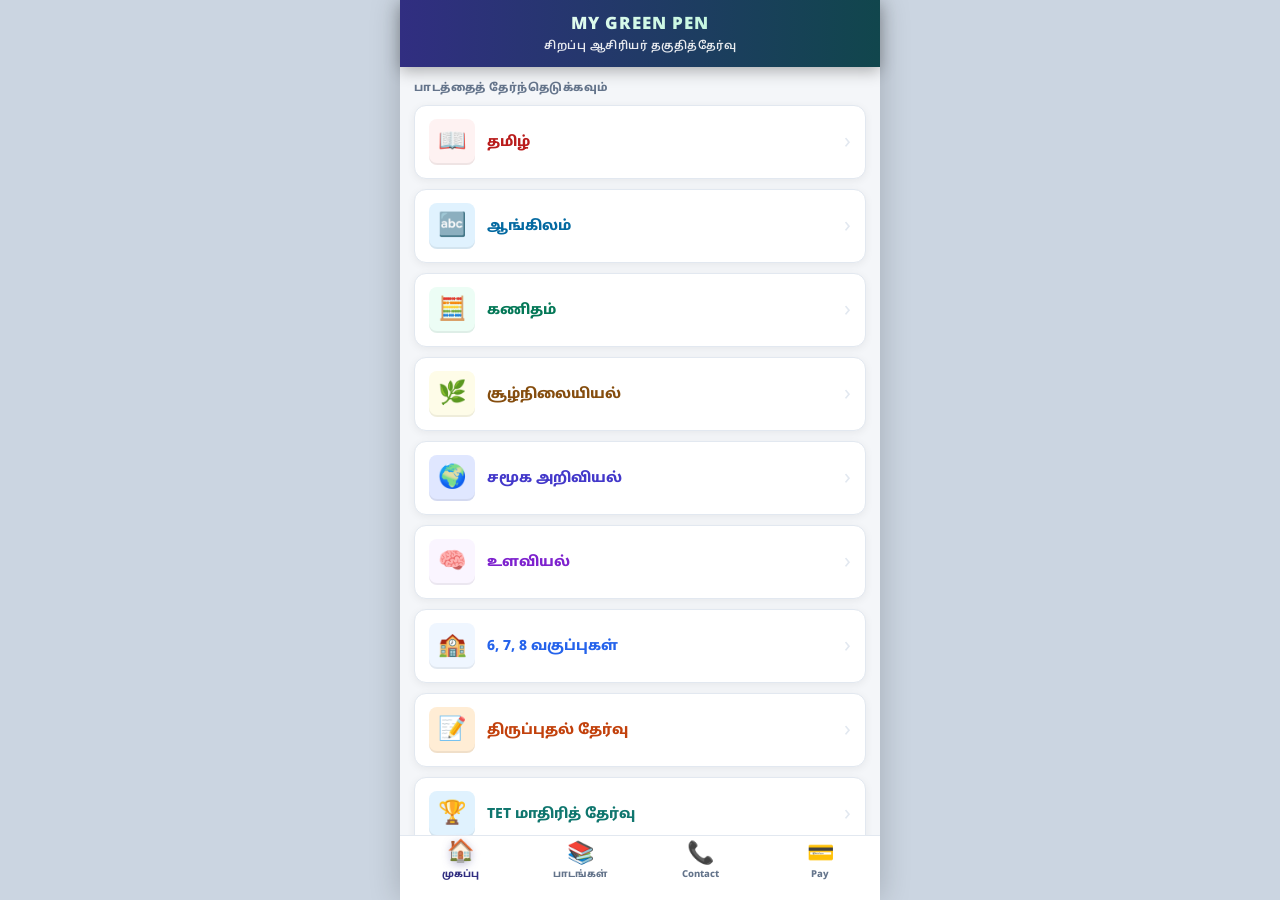
==== greenpen_app (4)/index.html @ 09793724 "Add files via upload" ====
<!DOCTYPE html>
<html lang="ta">
<head>
<meta charset="UTF-8">
<meta name="viewport" content="width=device-width, initial-scale=1.0, maximum-scale=1.0, user-scalable=no">
<meta name="mobile-web-app-capable" content="yes">
<meta name="apple-mobile-web-app-capable" content="yes">
<title>My Green Pen – சிறப்பு ஆசிரியர் தகுதித்தேர்வு</title>
<link rel="stylesheet" href="shared.css">
<link rel="stylesheet" href="index.css">
<style>
  .page { display: none; animation: fadeIn 0.25s ease; }
  .page.show { display: block; }


</style>
</head>
<body>

<div class="app-wrapper">

  <!-- HEADER -->
  <div class="app-header">
    <div style="width:100%;position:relative;z-index:2;">
      <span class="bname">MY GREEN PEN</span>
      <span class="bsub">சிறப்பு ஆசிரியர் தகுதித்தேர்வு</span>
    </div>
  </div>



  <!-- SCROLLABLE PAGES -->
  <div class="page-area" id="pageArea">

    <!-- PAGE 1: SUBJECTS -->
    <div class="page show" id="pg1">
      <div class="sec-wrap">
        <div class="sec-lbl">பாடத்தைத் தேர்ந்தெடுக்கவும்</div>
        <div class="subj-grid" id="subjGrid"></div>
      </div>
    </div>

    <!-- PAGE 2: CLASSES -->
    <div class="page" id="pg2">
      <div class="subj-topbar">
        <button class="back-btn" onclick="showPage(1)">&#8592;</button>
        <div class="topbar-info">
          <div class="topbar-lbl">சிறப்பு ஆசிரியர் தகுதித்தேர்வு</div>
          <div class="topbar-name" id="p2Name">பாடம்</div>
        </div>
      </div>
      <div class="menu-list-wrap">
        <div class="sec-lbl" style="margin-bottom:12px;">வகுப்பைத் தேர்ந்தெடுக்கவும்</div>
        <div id="classList"></div>
      </div>
    </div>

    <!-- PAGE 3: TERMS -->
    <div class="page" id="pg3">
      <div class="subj-topbar">
        <button class="back-btn" onclick="showPage(2)">&#8592;</button>
        <div class="topbar-info">
          <div class="topbar-lbl" id="p3Lbl">பாடம்</div>
          <div class="topbar-name" id="p3Name">வகுப்பு</div>
        </div>
      </div>
      <div class="menu-list-wrap">
        <div class="sec-lbl" style="margin-bottom:12px;">பருவத்தைத் தேர்ந்தெடுக்கவும்</div>
        <div id="termList"></div>
      </div>
    </div>

    <!-- PAGE 4: LESSON INDEX -->
    <div class="page" id="pg4">
      <div class="subj-topbar">
        <button class="back-btn" onclick="goBackFromIndex()">&#8592;</button>
        <div class="topbar-info">
          <div class="topbar-lbl" id="p4Lbl">பாடம்</div>
          <div class="topbar-name" id="p4Name">பருவம்</div>
        </div>
      </div>
      <div class="menu-list-wrap">
        <div class="sec-lbl" style="margin-bottom:12px;">படிக்க வேண்டிய பாடங்கள்</div>
        <div id="lessonList"></div>
      </div>
    </div>

  </div><!-- end page-area -->

  <!-- BOTTOM NAV -->
  <div class="bottom-nav">
    <div class="bnav-item active" id="bn1" onclick="showPage(1)">
      <div class="bnav-icon">🏠</div>
      <div class="bnav-lbl">முகப்பு</div>
    </div>
    <div class="bnav-item" id="bn2" onclick="showPage(1)">
      <div class="bnav-icon">📚</div>
      <div class="bnav-lbl">பாடங்கள்</div>
    </div>
    <div class="bnav-item" id="bn3" onclick="window.location.href='tel:6369371452'">
      <div class="bnav-icon">📞</div>
      <div class="bnav-lbl">Contact</div>
    </div>
    <div class="bnav-item" id="bn4" onclick="showPay()">
      <div class="bnav-icon">💳</div>
      <div class="bnav-lbl">Pay</div>
    </div>
  </div>

  <!-- PAY MODAL -->
  <div class="pay-modal-overlay" id="payModal">
    <div class="pay-modal">
      <div class="gpay-logo">💳</div>
      <div class="pay-title">GPay மூலம் செலுத்த</div>
      <div class="pay-desc">கீழே உள்ள எண்ணிற்கு GPay அல்லது PhonePe மூலம் செலுத்தவும்.</div>
      <div class="pay-number" id="gpayNumber">8883464252</div>
      <button class="copy-btn" onclick="copyGPay()">📋 எண்ணை Copy செய்</button>
      <button class="close-pay-btn" onclick="hidePay()">✖ மூடுக</button>
    </div>
  </div>

  <div class="toast" id="toast"></div>

</div><!-- end app-wrapper -->

<script>
// ═══════════════════════════════════════════════════
//  GitHub credentials — admin.html-ல் save செய்தவை
//  localStorage-லிருந்து மட்டும் படிக்கும்
//  இங்கே எந்த form / input-உம் இல்லை
// ═══════════════════════════════════════════════════
var GH = {
  owner: localStorage.getItem('gh_owner') || '',
  repo:  localStorage.getItem('gh_repo')  || '',
  token: localStorage.getItem('gh_token') || ''
};



// ═══════════════════════════════════════════════════
//  SUBJECTS
//  prefix = உங்கள் file பெயரில் உள்ள குறுக்கெழுத்து
//  உதா: tamil → tam, english → eng, maths → mat
// ═══════════════════════════════════════════════════
var SUBJECTS = [
  { id:'tamil',        name:'தமிழ்',             icon:'📖', color:'#b91c1c', bg:'#fef2f2', type:'class',  prefix:'tam',  file:null },
  { id:'english',      name:'ஆங்கிலம்',           icon:'🔤', color:'#0369a1', bg:'#e0f2fe', type:'class',  prefix:'eng',  file:null },
  { id:'maths',        name:'கணிதம்',             icon:'🧮', color:'#047857', bg:'#ecfdf5', type:'class',  prefix:'mat',  file:null },
  { id:'evs',          name:'சூழ்நிலையியல்',       icon:'🌿', color:'#854d0e', bg:'#fefce8', type:'class',  prefix:'evs',  file:null },
  { id:'social',       name:'சமூக அறிவியல்',      icon:'🌍', color:'#4338ca', bg:'#e0e7ff', type:'class',  prefix:'soc',  file:null },
  { id:'psychology',   name:'உளவியல்',             icon:'🧠', color:'#7e22ce', bg:'#faf5ff', type:'direct', prefix:'psy',  file:'data/psychology.json' },
  { id:'classes_678',  name:'6, 7, 8 வகுப்புகள்', icon:'🏫', color:'#2563eb', bg:'#eff6ff', type:'direct', prefix:'c678', file:'data/classes_678.json' },
  { id:'revision_test',name:'திருப்புதல் தேர்வு',  icon:'📝', color:'#c2410c', bg:'#ffedd5', type:'direct', prefix:'rev',  file:'data/revision_test.json' },
  { id:'tet_mock_test',name:'TET மாதிரித் தேர்வு', icon:'🏆', color:'#0f766e', bg:'#e0f2fe', type:'direct', prefix:'tet',  file:'data/tet_mock_test.json' }
];

var CLASSES = [
  {id:'c1',name:'வகுப்பு 1'},{id:'c2',name:'வகுப்பு 2'},
  {id:'c3',name:'வகுப்பு 3'},{id:'c4',name:'வகுப்பு 4'},{id:'c5',name:'வகுப்பு 5'}
];

var TERMS = [
  {id:'t1',name:'பருவம் 1'},{id:'t2',name:'பருவம் 2'},{id:'t3',name:'பருவம் 3'}
];

// ═══════════════════════════════════════════════════
//  STATE
// ═══════════════════════════════════════════════════
var state = { subj:null, cls:null, term:null, lessonList:[], cache:{} };

// ═══════════════════════════════════════════════════
//  NAVIGATION
// ═══════════════════════════════════════════════════
function showPage(n) {
  document.querySelectorAll('.page').forEach(function(p){ p.classList.remove('show'); });
  document.getElementById('pg'+n).classList.add('show');
  document.getElementById('pageArea').scrollTop = 0;
  [1,2,3,4].forEach(function(i){
    var b=document.getElementById('bn'+i); if(b) b.classList.remove('active');
  });
  document.getElementById(n===1?'bn1':'bn2').classList.add('active');
}

function goBackFromIndex() {
  if (state.subj && state.subj.type==='direct') showPage(1);
  else showPage(3);
}

// ═══════════════════════════════════════════════════
//  GITHUB FETCH (credentials from localStorage)
// ═══════════════════════════════════════════════════
function b64_to_utf8(str) {
  return decodeURIComponent(escape(window.atob(str.replace(/\s/g,''))));
}

async function fetchFile(filePath) {
  if (!GH.owner || !GH.repo || !GH.token) return null;
  if (state.cache[filePath]) return state.cache[filePath];
  var url = 'https://api.github.com/repos/'+GH.owner+'/'+GH.repo+'/contents/'+filePath;
  var res = await fetch(url, {
    headers:{'Authorization':'token '+GH.token,'Accept':'application/vnd.github.v3+json'}
  });
  if (res.status===404) return null;
  if (!res.ok) throw new Error('HTTP '+res.status);
  var data = await res.json();
  var parsed = JSON.parse(b64_to_utf8(data.content));
  state.cache[filePath] = parsed;
  return parsed;
}

// ═══════════════════════════════════════════════════
//  RENDER HOME
// ═══════════════════════════════════════════════════
function renderHome() {
  document.getElementById('subjGrid').innerHTML = SUBJECTS.map(function(s){
    return '<div class="subj-card" onclick="openSubject(\''+s.id+'\')"><div class="sc-inner">'
      +'<div class="sc-icon" style="background:'+s.bg+';color:'+s.color+'">'+s.icon+'</div>'
      +'<div class="sc-info"><div class="sc-name" style="color:'+s.color+'">'+s.name+'</div></div>'
      +'<div class="sc-chev">›</div></div></div>';
  }).join('');
}

// ═══════════════════════════════════════════════════
//  OPEN SUBJECT
// ═══════════════════════════════════════════════════
function openSubject(id) {
  var s = SUBJECTS.find(function(x){return x.id===id;});
  if (!s) return;
  state.subj = s;

  if (s.type==='direct') {
    state.cls={id:'none',name:''}; state.term={id:'none',name:''};
    document.getElementById('p4Lbl').textContent  = s.name;
    document.getElementById('p4Name').textContent = 'பட்டியல்';
    showLoading();
    showPage(4);

    var cacheKey = s.prefix+'_direct';
    if (state.cache[cacheKey]) {
      state.lessonList = state.cache[cacheKey];
      renderLessonIndex();
      return;
    }

    // psy_l1.json, psy_l2.json... என்று 404 வரும்வரை fetch செய்
    fetchAllLessons(s.prefix, '', '', 1, []).then(function(lessons){
      if (lessons.length > 0) {
        state.cache[cacheKey] = lessons;
        state.lessonList = lessons;
      } else {
        state.lessonList = [fallback(id)];
      }
      renderLessonIndex();
    }).catch(function(){ state.lessonList=[fallback(id)]; renderLessonIndex(); });
    return;
  }

  document.getElementById('p2Name').textContent = s.name;
  document.getElementById('classList').innerHTML = CLASSES.map(function(c){
    return '<div class="menu-item" onclick="openClass(\''+c.id+'\')"><div class="mi-icon" style="background:'+s.bg+';color:'+s.color+'">🏫</div><div class="mi-title">'+c.name+'</div><div class="mi-chev">›</div></div>';
  }).join('');
  showPage(2);
}

function openClass(clsId) {
  var c = CLASSES.find(function(x){return x.id===clsId;});
  state.cls = c;
  document.getElementById('p3Lbl').textContent  = state.subj.name;
  document.getElementById('p3Name').textContent = c.name;
  document.getElementById('termList').innerHTML = TERMS.map(function(t){
    return '<div class="menu-item" onclick="openTerm(\''+t.id+'\')"><div class="mi-icon" style="background:'+state.subj.bg+';color:'+state.subj.color+'">📑</div><div class="mi-title">'+t.name+'</div><div class="mi-chev">›</div></div>';
  }).join('');
  showPage(3);
}

function openTerm(termId) {
  var t = TERMS.find(function(x){return x.id===termId;});
  state.term = t;
  document.getElementById('p4Lbl').textContent  = state.subj.name+' ❯ '+state.cls.name;
  document.getElementById('p4Name').textContent = t.name;
  showLoading();
  showPage(4);

  // File format: data/tam_5_t1_l1.json
  // prefix_classNum_termId_lNum.json
  var prefix   = state.subj.prefix;
  var clsNum   = state.cls.id.replace('c',''); // c5 → 5
  var termStr  = t.id;                          // t1
  var cacheKey = prefix+'_'+clsNum+'_'+termStr;

  if (state.cache[cacheKey]) {
    state.lessonList = state.cache[cacheKey];
    renderLessonIndex();
    return;
  }

  // l1, l2, l3... என்று 404 வரும்வரை fetch செய்
  fetchAllLessons(prefix, clsNum, termStr, 1, []).then(function(lessons){
    if (lessons.length > 0) {
      state.cache[cacheKey] = lessons;
      state.lessonList = lessons;
    } else {
      state.lessonList = [fallback('dummy')];
    }
    renderLessonIndex();
  }).catch(function(){
    state.lessonList = [fallback('dummy')];
    renderLessonIndex();
  });
}

// ஒவ்வொரு lesson file-ஐயும் l1,l2,l3... என்று fetch செய்யும்
// 404 கிடைத்தால் நிறுத்திவிடும்
// Direct subjects:     data/psy_l1.json      (clsNum='', termStr='')
// Class-based:         data/tam_5_t1_l1.json  (clsNum='5', termStr='t1')
async function fetchAllLessons(prefix, clsNum, termStr, lessonNum, collected) {
  var parts = [prefix];
  if (clsNum)  parts.push(clsNum);
  if (termStr) parts.push(termStr);
  parts.push('l' + lessonNum);
  var fp  = 'data/' + parts.join('_') + '.json';
  var url = 'https://api.github.com/repos/'+GH.owner+'/'+GH.repo+'/contents/'+fp;
  try {
    var res = await fetch(url, {
      headers:{'Authorization':'token '+GH.token,'Accept':'application/vnd.github.v3+json'}
    });
    if (res.status===404) return collected; // இந்த lesson இல்லை — முடிந்தது
    if (!res.ok) return collected;
    var data   = await res.json();
    var lesson = JSON.parse(b64_to_utf8(data.content));
    collected.push(lesson);
    return fetchAllLessons(prefix, clsNum, termStr, lessonNum+1, collected);
  } catch(e) {
    return collected;
  }
}

function showLoading() {
  document.getElementById('lessonList').innerHTML =
    '<div class="loader-wrap"><div class="spinner"></div><div class="loader-msg">ஏற்றுகிறது...</div></div>';
}

function fallback(id) {
  return {id:id+'_l1',title:'1. முழுப்பாடப்பகுதி',
    material:[{title:'குறிப்புகள்',points:['Admin Panel வழியாக தரவை சேர்க்கவும்.']}],
    quiz:[{q:'மாதிரி வினா?',opts:['அ','ஆ','இ','ஈ'],ans:0,expl:''}]};
}

// ═══════════════════════════════════════════════════
//  RENDER LESSON INDEX
// ═══════════════════════════════════════════════════
function renderLessonIndex() {
  var list = document.getElementById('lessonList');
  if (!state.lessonList || state.lessonList.length===0) {
    list.innerHTML='<div class="empty-state"><div class="empty-icon">📝</div><div class="empty-msg">பாடங்கள் விரைவில் பதிவேற்றப்படும்</div></div>';
    return;
  }
  var sId=state.subj?state.subj.id:'', cId=state.cls?state.cls.id:'', tId=state.term?state.term.id:'';
  list.innerHTML = state.lessonList.map(function(lesson, idx){
    // lessonId = l1, l2, l3... (lesson index-based)
    var lId = 'l' + (idx + 1);
    var q = 'id='+lId+'&subj='+sId+'&cls='+cId+'&term='+tId;
    return '<div class="lesson-card">'
      +'<div class="lc-num">பாடம் '+(idx+1)+'</div>'
      +'<div class="lc-title">'+lesson.title+'</div>'
      +'<div class="lc-actions">'
      +'<a class="lc-btn btn-mat"  href="material.html?'+q+'">📚 பாடக்குறிப்புகள்</a>'
      +'<a class="lc-btn btn-quiz" href="quiz.html?'+q+'">✍️ தேர்வு</a>'
      +'</div></div>';
  }).join('');
}

// ═══════════════════════════════════════════════════
//  PAY MODAL
// ═══════════════════════════════════════════════════
function showPay(){ document.getElementById('payModal').classList.add('show'); }
function hidePay(){ document.getElementById('payModal').classList.remove('show'); }
function copyGPay(){
  var num=document.getElementById('gpayNumber').innerText;
  navigator.clipboard.writeText(num).catch(function(){});
  showToast('📋 '+num+' நகலெடுக்கப்பட்டது!');
  hidePay();
}
function showToast(msg){
  var t=document.getElementById('toast');
  t.textContent=msg; t.classList.add('show');
  setTimeout(function(){t.classList.remove('show');},2500);
}

// INIT
renderHome();
</script>
</body>
</html>
---- greenpen_app (4)/shared.css ----
/* ═══════════════════════════════════════════
   SHARED.CSS — My Green Pen
   All pages share these base styles
═══════════════════════════════════════════ */

@import url('https://fonts.googleapis.com/css2?family=Noto+Sans+Tamil:wght@300;400;500;600;700;800&display=swap');

/* ── CSS VARIABLES ── */
:root {
  --primary:       #312e81;
  --primary-light: #4338ca;
  --primary-pale:  #e0e7ff;
  --success:       #10b981;
  --success-pale:  #ecfdf5;
  --danger:        #ef4444;
  --danger-pale:   #fef2f2;
  --warning:       #f59e0b;
  --warning-pale:  #fefce8;
  --bg:            #cbd5e1;
  --surface:       #f4f6f9;
  --card:          #ffffff;
  --text:          #1e293b;
  --text-muted:    #64748b;
  --border:        #e2e8f0;
  --shadow-sm:     0 2px 8px rgba(0,0,0,0.06);
  --shadow-md:     0 4px 16px rgba(0,0,0,0.10);
  --radius-sm:     8px;
  --radius-md:     12px;
  --radius-lg:     16px;
  --font:          'Noto Sans Tamil', 'Tamil Sangam MN', 'Latha', Arial, sans-serif;
}

/* ── RESET ── */
*, *::before, *::after {
  box-sizing: border-box;
  margin: 0;
  padding: 0;
  -webkit-tap-highlight-color: transparent;
}

html, body {
  height: 100%;
  height: 100dvh;
  overflow: hidden;
  background: var(--bg);
  font-family: var(--font);
  color: var(--text);
}

/* ── APP SHELL ── */
.app-wrapper {
  height: 100%;
  max-width: 480px;
  margin: 0 auto;
  background: var(--surface);
  display: flex;
  flex-direction: column;
  position: relative;
  box-shadow: 0 0 30px rgba(0,0,0,0.20);
}

/* ── HEADER ── */
.app-header {
  background: linear-gradient(270deg, #1e1b4b, #312e81, #064e3b, #312e81);
  background-size: 400% 400%;
  animation: headerGradient 12s ease infinite;
  padding: 14px 16px;
  display: flex;
  align-items: center;
  justify-content: center;
  text-align: center;
  flex-shrink: 0;
  z-index: 50;
  box-shadow: 0 4px 15px rgba(0,0,0,0.30);
  position: relative;
  overflow: hidden;
}
@keyframes headerGradient {
  0%   { background-position: 0% 50%; }
  50%  { background-position: 100% 50%; }
  100% { background-position: 0% 50%; }
}
.app-header::after {
  content: '';
  position: absolute;
  top: 0; left: -100%;
  width: 50%; height: 100%;
  background: linear-gradient(to right,
    rgba(255,255,255,0) 0%,
    rgba(255,255,255,0.15) 50%,
    rgba(255,255,255,0) 100%);
  transform: skewX(-25deg);
  animation: headerShine 6s infinite;
}
@keyframes headerShine {
  0%   { left: -100%; }
  20%  { left: 200%; }
  100% { left: 200%; }
}

.bname {
  font-size: 17px;
  font-weight: 900;
  background: linear-gradient(to right, #ffffff, #a7f3d0, #ffffff);
  background-size: 200% auto;
  -webkit-background-clip: text;
  -webkit-text-fill-color: transparent;
  background-clip: text;
  animation: textShine 3s linear infinite;
  display: block;
  letter-spacing: 1px;
}
@keyframes textShine {
  to { background-position: 200% center; }
}
.bsub {
  font-size: 11px;
  color: rgba(255,255,255,0.9);
  display: block;
  margin-top: 4px;
  font-weight: 600;
  letter-spacing: 0.5px;
}

/* ── TOPBAR (inner pages) ── */
.subj-topbar {
  background: linear-gradient(135deg, #312e81, #4338ca);
  padding: 12px 16px;
  display: flex;
  align-items: center;
  gap: 12px;
  flex-shrink: 0;
  box-shadow: 0 4px 8px rgba(0,0,0,0.10);
}
.back-btn {
  width: 34px; height: 34px;
  border-radius: 10px;
  background: rgba(255,255,255,0.20);
  border: none; color: #fff;
  font-size: 20px; cursor: pointer;
  display: flex; align-items: center; justify-content: center;
  flex-shrink: 0;
  transition: background 0.15s;
}
.back-btn:active { background: rgba(255,255,255,0.35); }
.topbar-info { flex: 1; min-width: 0; }
.topbar-lbl  { font-size: 9px; font-weight: 600; color: rgba(255,255,255,0.70); }
.topbar-name {
  font-size: 14px; font-weight: 800; color: #fff;
  white-space: nowrap; overflow: hidden; text-overflow: ellipsis;
}

/* ── SCROLLABLE AREA ── */
.page-area {
  flex: 1;
  overflow-y: auto;
  overflow-x: hidden;
  -webkit-overflow-scrolling: touch;
  padding-bottom: 70px;
}

/* ── BOTTOM NAV ── */
.bottom-nav {
  position: absolute;
  bottom: 0; left: 0;
  width: 100%; height: 65px;
  background: rgba(255,255,255,0.98);
  backdrop-filter: blur(10px);
  border-top: 1px solid var(--border);
  display: flex;
  padding: 8px 0;
  z-index: 50;
  flex-shrink: 0;
}
.bnav-item {
  flex: 1;
  display: flex; flex-direction: column;
  align-items: center; gap: 3px;
  cursor: pointer;
}
.bnav-icon { font-size: 22px; line-height: 1; }
.bnav-lbl  { font-size: 9.5px; font-weight: 800; color: var(--text-muted); }
.bnav-item.active .bnav-lbl  { color: var(--primary); }
.bnav-item.active .bnav-icon {
  transform: translateY(-2px);
  filter: drop-shadow(0 2px 4px rgba(49,46,129,0.30));
}

/* ── CARDS & MENUS ── */
.menu-list-wrap { padding: 14px; }
.sec-lbl {
  font-size: 11px; font-weight: 800;
  color: var(--text-muted);
  letter-spacing: 0.5px;
  margin-bottom: 10px;
  text-transform: uppercase;
}
.menu-item {
  background: var(--card);
  border-radius: var(--radius-md);
  border: 1px solid var(--border);
  padding: 12px 14px;
  margin-bottom: 10px;
  display: flex; align-items: center; gap: 12px;
  box-shadow: var(--shadow-sm);
  cursor: pointer;
  transition: transform 0.1s, background 0.1s;
  text-decoration: none;
  color: var(--text);
}
.menu-item:active { transform: scale(0.98); background: #f8fafc; }
.mi-icon  { width: 40px; height: 40px; border-radius: 10px; display: flex; align-items: center; justify-content: center; font-size: 18px; }
.mi-title { font-size: 14px; font-weight: 800; color: var(--text); flex: 1; }
.mi-chev  { font-size: 20px; color: var(--border); }

/* ── EMPTY STATE ── */
.empty-state { text-align: center; padding: 50px 20px; }
.empty-icon  { font-size: 52px; opacity: 0.4; margin-bottom: 12px; }
.empty-msg   { font-size: 14px; color: var(--text-muted); font-weight: 600; }

/* ── LOADING SPINNER ── */
.loader-wrap { display: flex; flex-direction: column; align-items: center; justify-content: center; padding: 60px 20px; gap: 16px; }
.spinner {
  width: 36px; height: 36px;
  border: 3px solid var(--primary-pale);
  border-top-color: var(--primary);
  border-radius: 50%;
  animation: spin 0.7s linear infinite;
}
@keyframes spin { to { transform: rotate(360deg); } }
.loader-msg { font-size: 13px; color: var(--text-muted); font-weight: 600; }

/* ── PAY MODAL ── */
.pay-modal-overlay {
  position: absolute; top: 0; left: 0; right: 0; bottom: 0;
  background: rgba(15,23,42,0.75);
  z-index: 100;
  display: none; align-items: center; justify-content: center;
  backdrop-filter: blur(4px);
}
.pay-modal-overlay.show { display: flex; }
.pay-modal {
  background: #fff; width: 85%; max-width: 320px;
  border-radius: 24px; padding: 24px; text-align: center;
  box-shadow: var(--shadow-md);
  animation: popIn 0.3s cubic-bezier(0.175,0.885,0.32,1.275);
}
@keyframes popIn {
  from { transform: scale(0.8); opacity: 0; }
  to   { transform: scale(1);   opacity: 1; }
}
.gpay-logo {
  width: 64px; height: 64px; border-radius: 50%;
  background: #fff; border: 2px solid var(--border);
  display: flex; align-items: center; justify-content: center;
  margin: 0 auto 16px; font-size: 32px;
}
.pay-title  { font-size: 18px; font-weight: 800; color: var(--text); margin-bottom: 6px; }
.pay-desc   { font-size: 12px; color: var(--text-muted); line-height: 1.5; font-weight: 600; }
.pay-number {
  font-size: 26px; font-weight: 900; color: var(--primary);
  background: #f8fafc; border: 2px dashed var(--border);
  padding: 12px; border-radius: 12px;
  letter-spacing: 2px; margin: 16px 0;
}
.copy-btn {
  background: linear-gradient(135deg, #10b981, #059669);
  color: #fff; border: none; padding: 12px 24px;
  border-radius: 12px; font-weight: 800; cursor: pointer;
  font-size: 14px; font-family: var(--font);
  width: 100%; transition: transform 0.1s;
}
.copy-btn:active { transform: scale(0.96); }
.close-pay-btn {
  margin-top: 16px; background: none; border: none;
  color: #94a3b8; font-weight: 800; cursor: pointer;
  font-size: 13px; padding: 8px; width: 100%;
  font-family: var(--font);
}

/* ── TOAST NOTIFICATION ── */
.toast {
  position: fixed; bottom: 80px; left: 50%; transform: translateX(-50%) translateY(20px);
  background: #1e293b; color: #fff;
  padding: 10px 20px; border-radius: 20px;
  font-size: 13px; font-weight: 600;
  opacity: 0; transition: all 0.3s;
  pointer-events: none; white-space: nowrap;
  z-index: 200;
}
.toast.show { opacity: 1; transform: translateX(-50%) translateY(0); }

/* ── ANIMATIONS ── */
@keyframes fadeIn {
  from { opacity: 0; transform: translateY(6px); }
  to   { opacity: 1; transform: translateY(0); }
}
.fade-in { animation: fadeIn 0.25s ease; }
---- greenpen_app (4)/index.css ----
/* ═══════════════════════════════════════════
   INDEX.CSS — Home & Navigation Pages
   Covers: Subject grid, Class list, Term list,
           Lesson index (pg1–pg4)
═══════════════════════════════════════════ */

/* ── SECTION WRAP ── */
.sec-wrap { padding: 14px; }

/* ── SUBJECT CARDS (pg1) ── */
.subj-grid { display: flex; flex-direction: column; gap: 10px; }

.subj-card {
  background: var(--card);
  border-radius: var(--radius-md);
  border: 1px solid var(--border);
  overflow: hidden;
  cursor: pointer;
  box-shadow: var(--shadow-sm);
  transition: transform 0.1s, box-shadow 0.1s;
}
.subj-card:active { transform: scale(0.98); box-shadow: none; }

.sc-inner {
  display: flex;
  align-items: center;
  gap: 12px;
  padding: 13px 14px;
}
.sc-icon {
  width: 46px; height: 46px;
  border-radius: var(--radius-sm);
  display: flex; align-items: center; justify-content: center;
  font-size: 23px; flex-shrink: 0;
  box-shadow: inset 0 -2px 0 rgba(0,0,0,0.06);
}
.sc-info  { flex: 1; min-width: 0; }
.sc-name  { font-size: 14px; font-weight: 800; color: #0f172a; }
.sc-count { font-size: 11px; color: var(--text-muted); margin-top: 2px; font-weight: 500; }
.sc-chev  { font-size: 22px; color: var(--border); flex-shrink: 0; }

/* ── LESSON INDEX CARDS (pg4) ── */
.lesson-card {
  background: var(--card);
  border-radius: var(--radius-md);
  border: 1px solid var(--border);
  padding: 16px;
  margin-bottom: 12px;
  box-shadow: var(--shadow-sm);
  animation: fadeIn 0.2s ease;
}
.lc-num {
  font-size: 10px; font-weight: 800;
  color: var(--primary); background: var(--primary-pale);
  padding: 2px 8px; border-radius: 10px;
  display: inline-block; margin-bottom: 8px;
}
.lc-title {
  font-size: 14px; font-weight: 800; color: var(--text);
  margin-bottom: 12px; line-height: 1.5;
  border-left: 3px solid var(--success);
  padding-left: 10px;
}
.lc-actions {
  display: grid;
  grid-template-columns: 1fr 1fr;
  gap: 10px;
}
.lc-btn {
  padding: 11px 0;
  border-radius: 10px;
  font-size: 12px; font-weight: 700;
  text-align: center;
  cursor: pointer; border: none;
  font-family: var(--font);
  transition: transform 0.1s, opacity 0.1s;
  text-decoration: none;
  display: block;
}
.lc-btn:active { transform: scale(0.96); opacity: 0.85; }
.btn-mat  { background: #eff6ff; color: #1e40af; border: 1px solid #bfdbfe; }
.btn-quiz { background: var(--warning-pale); color: #854d0e; border: 1px solid #fef08a; }

/* ── CONFIG PANEL (GitHub credentials) ── */
.config-bar {
  background: var(--card);
  border-bottom: 1px solid var(--border);
  padding: 10px 14px;
  display: flex;
  align-items: center;
  gap: 8px;
  flex-shrink: 0;
}
.config-bar input {
  flex: 1;
  padding: 7px 10px;
  border: 1px solid var(--border);
  border-radius: var(--radius-sm);
  font-size: 12px;
  font-family: var(--font);
  outline: none;
  min-width: 0;
}
.config-bar input:focus { border-color: var(--primary); }
.config-bar button {
  padding: 7px 12px;
  background: var(--primary);
  color: #fff; border: none;
  border-radius: var(--radius-sm);
  font-size: 12px; font-weight: 700;
  cursor: pointer; font-family: var(--font);
  white-space: nowrap;
}

/* ── STATUS BADGE ── */
.status-badge {
  display: inline-flex; align-items: center; gap: 5px;
  font-size: 11px; font-weight: 700;
  padding: 4px 10px; border-radius: 12px;
  margin: 8px 14px 0;
}
.badge-ok      { background: #d1fae5; color: #065f46; }
.badge-err     { background: #fee2e2; color: #991b1b; }
.badge-loading { background: var(--primary-pale); color: var(--primary); }
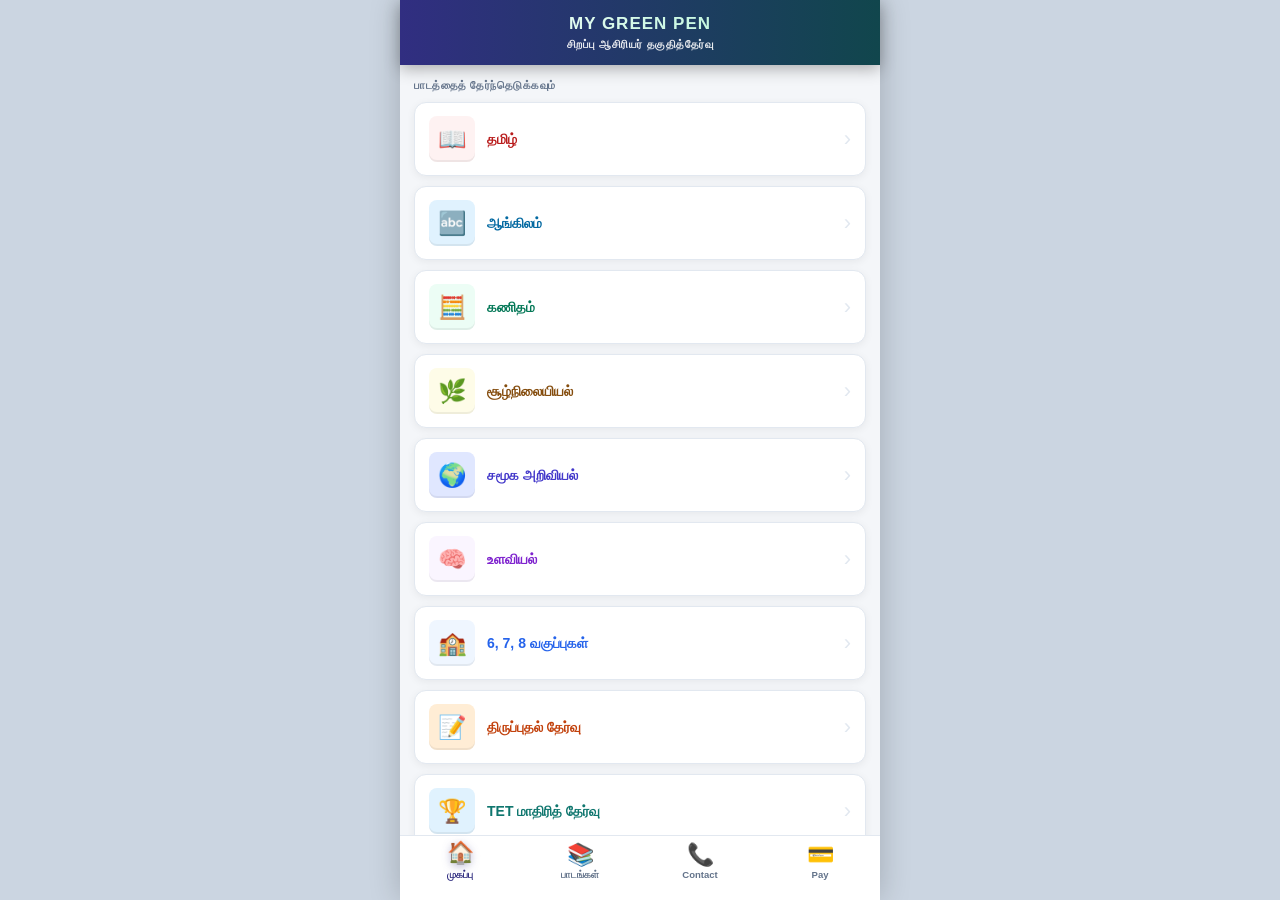
==== commit 774c3602: "Add files via upload" ====
--- a/greenpen_app (4)/index.html
+++ b/greenpen_app (4)/index.html
@@ -125,14 +125,13 @@
 
 <script>
 // ═══════════════════════════════════════════════════
-//  GitHub credentials — admin.html-ல் save செய்தவை
-//  localStorage-லிருந்து மட்டும் படிக்கும்
-//  இங்கே எந்த form / input-உம் இல்லை
+//  GitHub credentials — இங்கே உங்கள் விவரங்களை
+//  நேரடியாக உள்ளிடவும். Admin panel தேவையில்லை.
 // ═══════════════════════════════════════════════════
 var GH = {
-  owner: localStorage.getItem('gh_owner') || '',
-  repo:  localStorage.getItem('gh_repo')  || '',
-  token: localStorage.getItem('gh_token') || ''
+  owner: 'mathanstudio8807656338-lang',  // ← உங்கள் GitHub username
+  repo:  'tet1-new',                     // ← உங்கள் repository பெயர்
+  token: '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'   // ← ghp_xxxxxxxxxxxx
 };
 
 
@@ -187,23 +186,14 @@
 }
 
 // ═══════════════════════════════════════════════════
-//  GITHUB FETCH (credentials from localStorage)
-// ═══════════════════════════════════════════════════
-function b64_to_utf8(str) {
-  return decodeURIComponent(escape(window.atob(str.replace(/\s/g,''))));
-}
-
+//  LOCAL FETCH (offline mode)
+// ═══════════════════════════════════════════════════
 async function fetchFile(filePath) {
-  if (!GH.owner || !GH.repo || !GH.token) return null;
   if (state.cache[filePath]) return state.cache[filePath];
-  var url = 'https://api.github.com/repos/'+GH.owner+'/'+GH.repo+'/contents/'+filePath;
-  var res = await fetch(url, {
-    headers:{'Authorization':'token '+GH.token,'Accept':'application/vnd.github.v3+json'}
-  });
-  if (res.status===404) return null;
-  if (!res.ok) throw new Error('HTTP '+res.status);
-  var data = await res.json();
-  var parsed = JSON.parse(b64_to_utf8(data.content));
+  var res = await fetch(filePath);
+  if (res.status === 404) return null;
+  if (!res.ok) throw new Error('HTTP ' + res.status);
+  var parsed = await res.json();
   state.cache[filePath] = parsed;
   return parsed;
 }
@@ -319,15 +309,12 @@
   if (termStr) parts.push(termStr);
   parts.push('l' + lessonNum);
   var fp  = 'data/' + parts.join('_') + '.json';
-  var url = 'https://api.github.com/repos/'+GH.owner+'/'+GH.repo+'/contents/'+fp;
   try {
-    var res = await fetch(url, {
-      headers:{'Authorization':'token '+GH.token,'Accept':'application/vnd.github.v3+json'}
-    });
+    var res = await fetch(fp);
     if (res.status===404) return collected; // இந்த lesson இல்லை — முடிந்தது
     if (!res.ok) return collected;
-    var data   = await res.json();
-    var lesson = JSON.parse(b64_to_utf8(data.content));
+    var lesson = await res.json();
+    // lesson_meta format அல்லது direct object — இரண்டும் வேலை செய்யும்
     collected.push(lesson);
     return fetchAllLessons(prefix, clsNum, termStr, lessonNum+1, collected);
   } catch(e) {
@@ -362,7 +349,7 @@
     var q = 'id='+lId+'&subj='+sId+'&cls='+cId+'&term='+tId;
     return '<div class="lesson-card">'
       +'<div class="lc-num">பாடம் '+(idx+1)+'</div>'
-      +'<div class="lc-title">'+lesson.title+'</div>'
+      +'<div class="lc-title">'+(lesson.lesson_meta ? lesson.lesson_meta.title : lesson.title)+'</div>'
       +'<div class="lc-actions">'
       +'<a class="lc-btn btn-mat"  href="material.html?'+q+'">📚 பாடக்குறிப்புகள்</a>'
       +'<a class="lc-btn btn-quiz" href="quiz.html?'+q+'">✍️ தேர்வு</a>'
--- a/greenpen_app (4)/shared.css
+++ b/greenpen_app (4)/shared.css
@@ -3,7 +3,7 @@
    All pages share these base styles
 ═══════════════════════════════════════════ */
 
-@import url('https://fonts.googleapis.com/css2?family=Noto+Sans+Tamil:wght@300;400;500;600;700;800&display=swap');
+/* Offline mode: system Tamil font பயன்படுத்துகிறோம் */
 
 /* ── CSS VARIABLES ── */
 :root {
